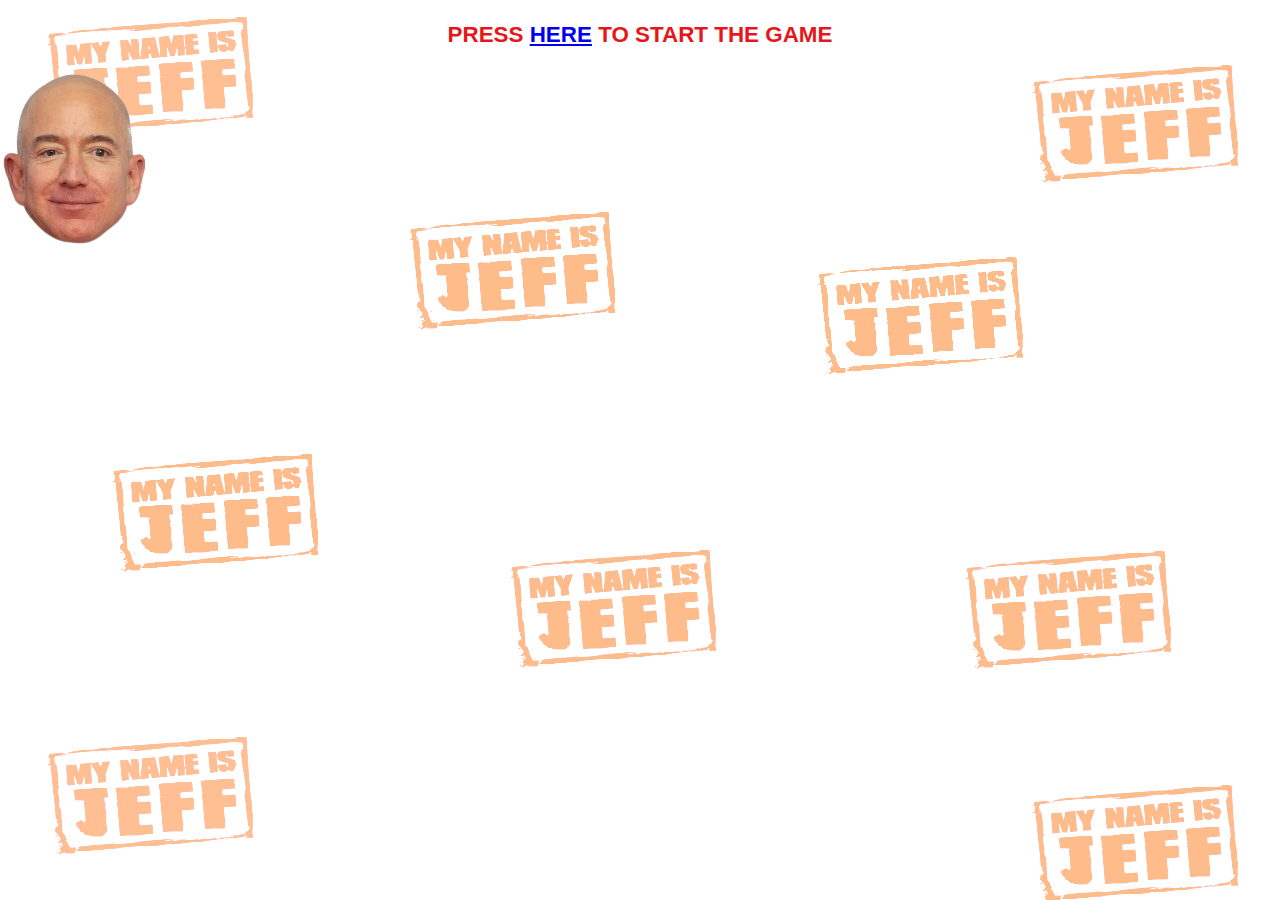
==== index.html @ 89eb4b16 "la primera parte" ====
<!DOCTYPE html>
<html lang="en">
<head>
    <meta charset="UTF-8">
    <meta name="viewport" content="width=device-width, initial-scale=1.0">
    <meta http-equiv="X-UA-Compatible" content="ie=edge">
    <link rel="stylesheet" href="css/style.css">
    <title>MY NAME IS JEFF</title>
</head>
<body>

    

        <p>Press  <a href="game.html">here</a> to start the game</p>
        <span id="random"><img src="img/jeff.png"></span>



</body>
</html>
---- css/style.css ----
body {
    padding: 0;
    margin: 0;
    background: white;
    background-image: url("../img/background.png");
    background-size: cover 
  }


img {
    width: 150px;
}

span {
    display: inline-block; 
    position: absolute
}


p {
    font-size: 1.4em;
    font-weight: 600;
    font-family: 'Trebuchet MS', 'Lucida Sans Unicode', 'Lucida Grande', 'Lucida Sans', Arial, sans-serif;
    text-align: center;
    text-transform: uppercase;
    color: #E7161A
}
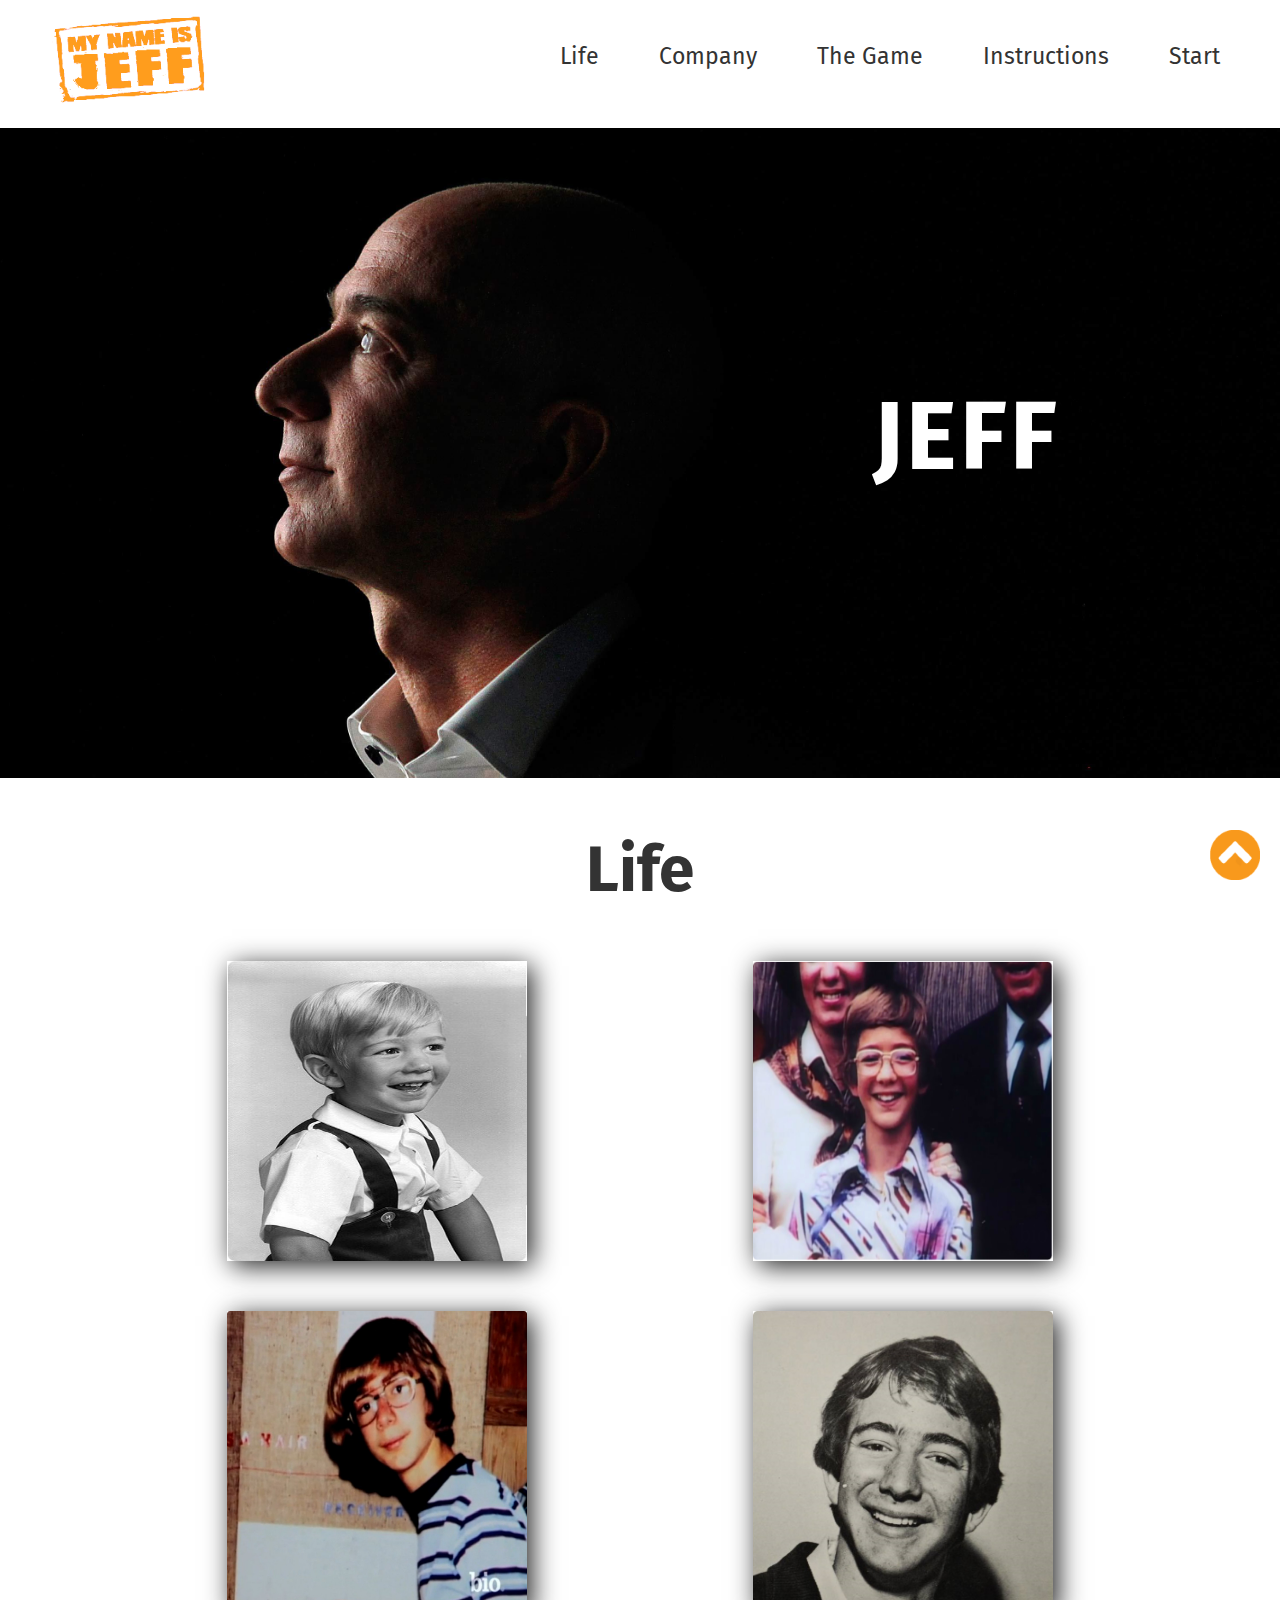
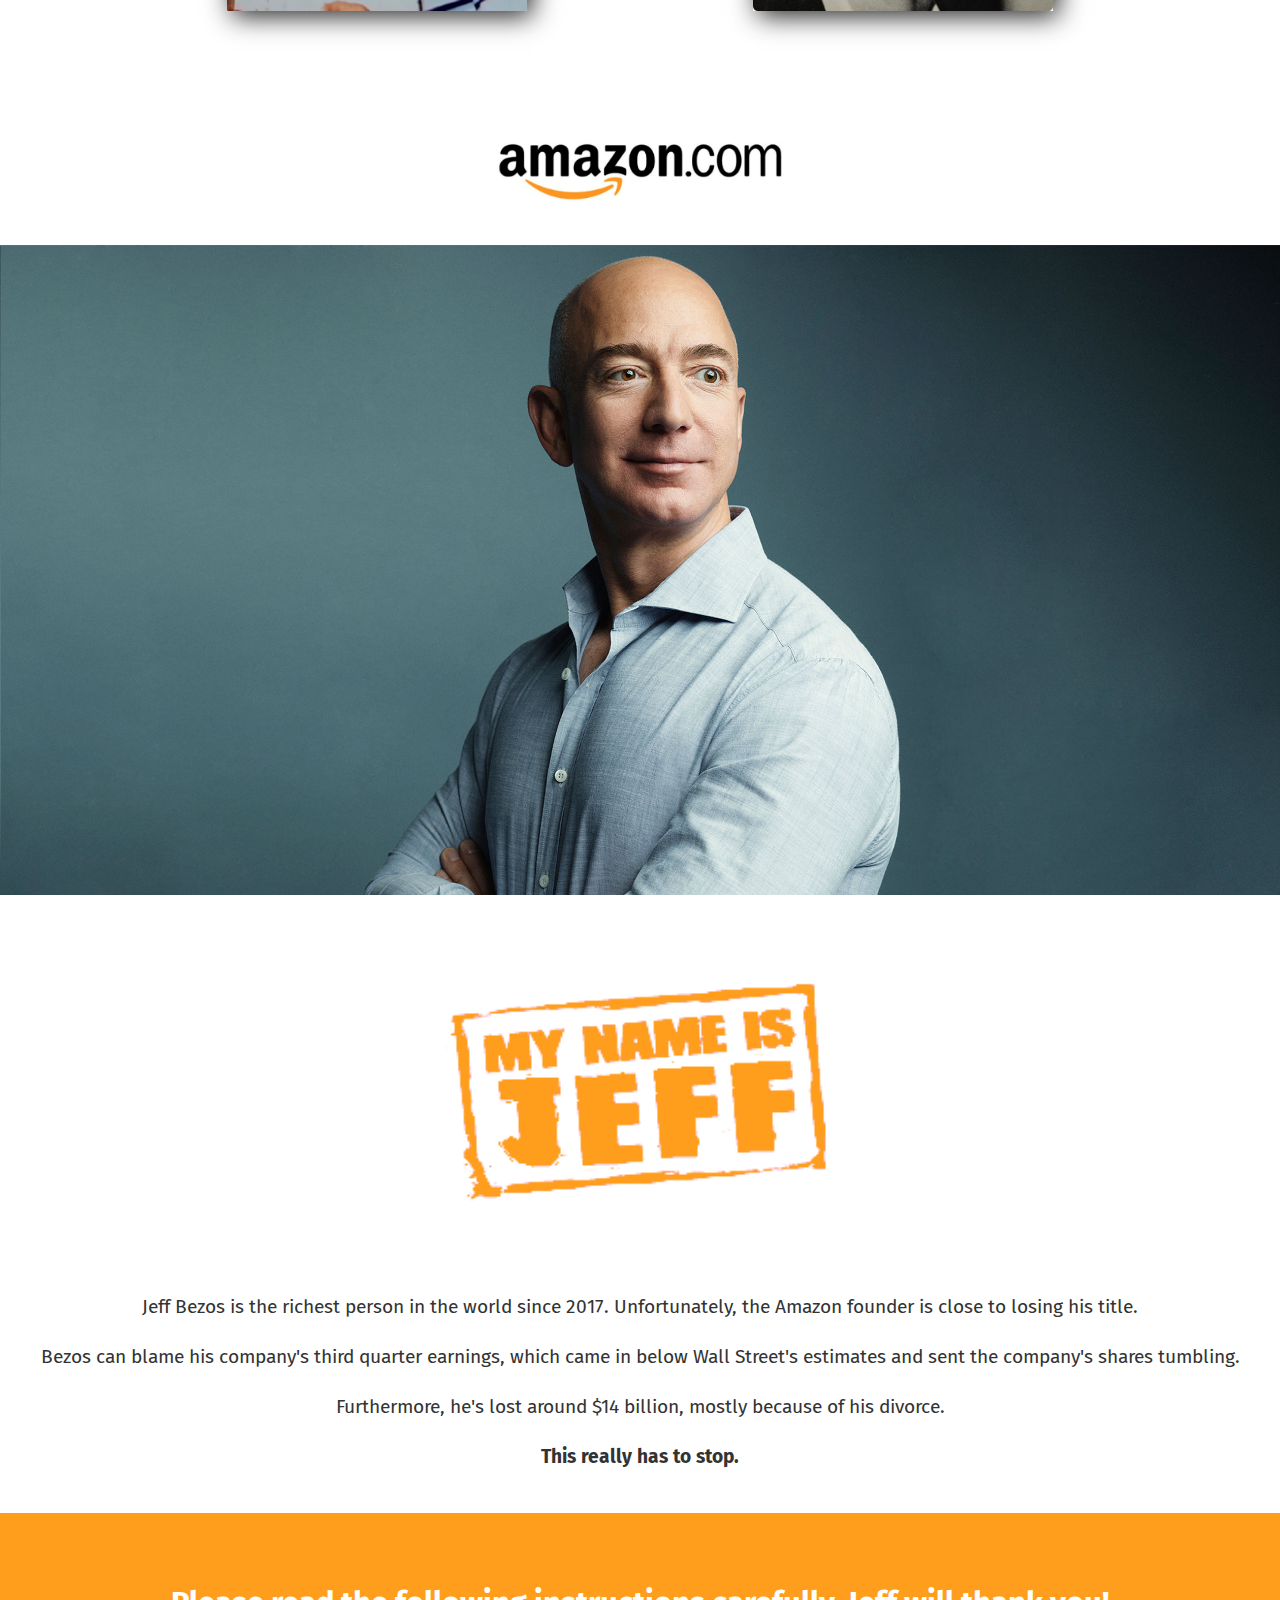
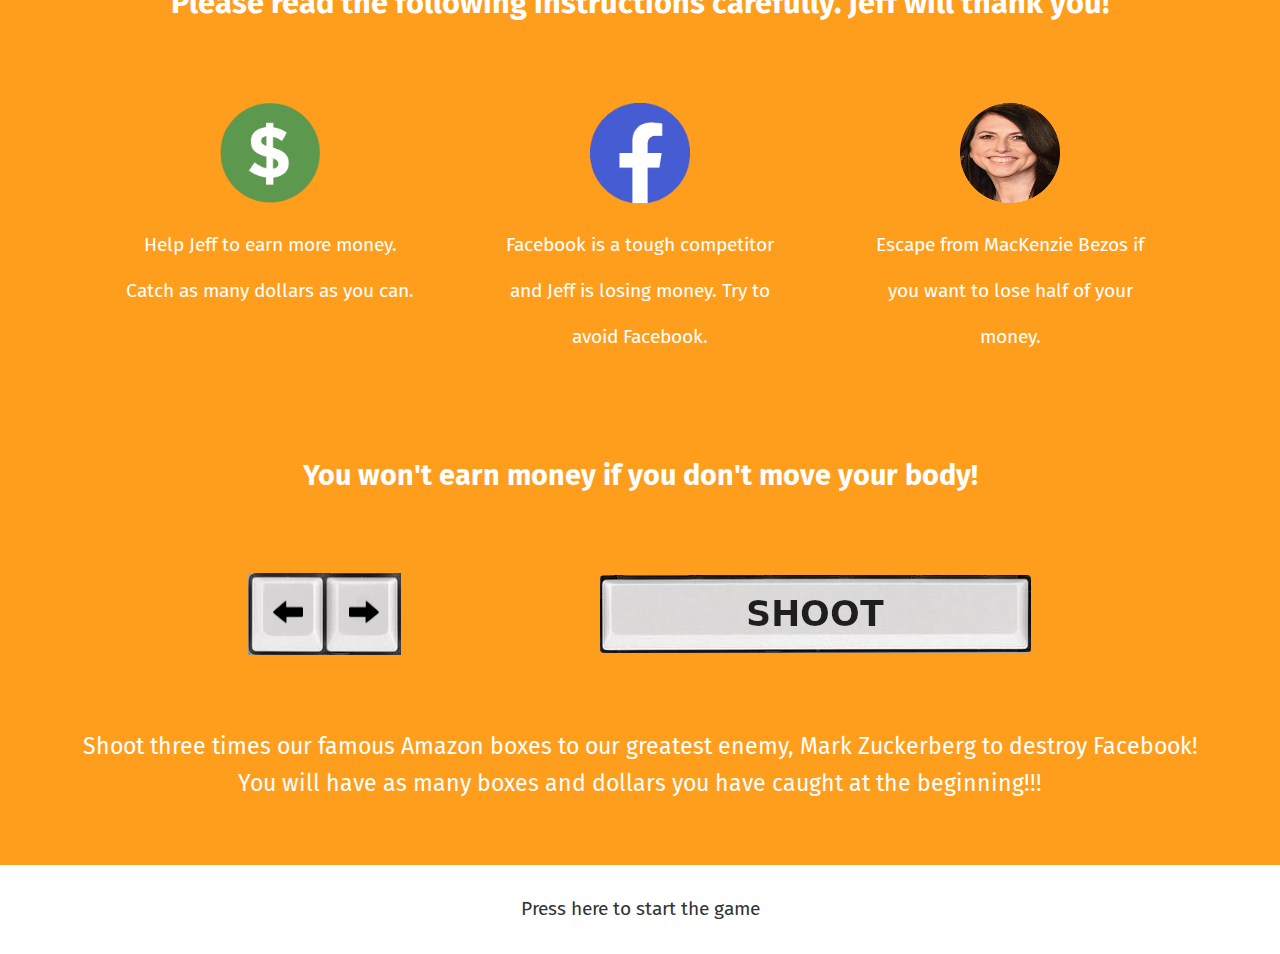
==== commit 9507d71a: "html" ====
--- a/index.html
+++ b/index.html
@@ -4,17 +4,107 @@
     <meta charset="UTF-8">
     <meta name="viewport" content="width=device-width, initial-scale=1.0">
     <meta http-equiv="X-UA-Compatible" content="ie=edge">
+
     <link rel="stylesheet" href="css/style.css">
+
+    <link href="https://fonts.googleapis.com/css?family=Fira+Sans&display=swap" rel="stylesheet">
+
     <title>MY NAME IS JEFF</title>
 </head>
 <body>
 
+    <header class="flex-container">
+
+        <img src="img/logo2.png" alt="Game Logo" id="top">
+
+        <nav>
+            <ul class="flex-container">
+                <li><a href="#life">Life</a></li>
+                <li><a href="#company">Company</a></li>
+                <li><a href="#game">The Game</a></li>
+                <li><a href="#instructions">Instructions</a></li>
+                <li><a href="#start">Start</a></li>
+
+            </ul>
+        </nav>
+    </header>
+
+    <section class="section1">
+            <h1>Jeff</h1>
+    </section>
+
+    <section id="life">
+            <h2>Life</h2>
+            
+        <div>
+            <img src="img/jeffniño01.jpg">
+            <img src="img/jeffniño.jpg">
+        </div>
+        <div>
+            <img src="img/jeffteenager02.jpg">
+            <img src="img/jeffteenager.jpg">
+        </div>
+
+    </section>
+
+    <section id="company">
     
+        <img src="img/currentlogo.jpg">
+    
+    </section>
+
+
+    <section class="jeff">
+
+    </section>
+
+    <section id="game">
+
+            <img src="img/logo2.png"> 
+
+            <p>Jeff Bezos is the richest person in the world since 2017. Unfortunately, the Amazon founder is close to losing his title.</p>
+            <p>Bezos can blame his company's third quarter earnings, which came in below Wall Street's estimates and sent the company's shares tumbling.</p>
+            <p>Furthermore, he's lost around $14 billion, mostly because of his divorce.</p>
+            <p><b>This really has to stop.</b></p>
+
+    <div id="instructions">  
+        
+        <h2 id="follow">Please read the following instructions carefully. Jeff will thank you!</h2>
+      
+        <div class="flex-evenly">
+            <article>
+                <img src="img/dollar.png" class="coins">
+                <p>Help Jeff to earn more money. Catch as many dollars as you can.</p>
+            </article>
+            <article>
+                <img src="img/euflag.png" class="coins">
+                <p>Facebook is a tough competitor and Jeff is losing money. Try to avoid Facebook.</p>
+            </article>
+            <article>
+                <img src="img/wife.png" class="wife">
+                <p>Escape from MacKenzie Bezos if you want to lose half of your money.</p>
+            </article>
+        </div>
+
+        <h2>You won't earn money if you don't move your body!</h2>
+
+        <div class="flex-evenly">
+                <img src="img/arrows.png" id="spacebar">
+                <img src="img/spacebar.png" id="spacebar">
+        </div>
+
+        <p>Shoot three times our famous Amazon boxes to our greatest enemy, Mark Zuckerberg to destroy Facebook!<br>You will have as many boxes and dollars you have caught at the beginning!!!</p>
+
+
+    </section>
+
+    <section id="start">
 
         <p>Press  <a href="game.html">here</a> to start the game</p>
-        <span id="random"><img src="img/jeff.png"></span>
 
+    </section>
 
+    <a href="#top"><img id="backtotop" src="img/backtotop.png"></a>
 
 </body>
 </html>--- a/css/style.css
+++ b/css/style.css
@@ -1,28 +1,202 @@
 body {
     padding: 0;
     margin: 0;
-    background: white;
-    background-image: url("../img/background.png");
-    background-size: cover 
+    font-family: 'Fira Sans', Arial, sans-serif;
+    color: rgb(51, 51, 51)
   }
 
-
-img {
-    width: 150px;
-}
-
-span {
-    display: inline-block; 
-    position: absolute
-}
-
+header {
+    padding: 5px 30px;
+    font-size: 1.2em;
+}
+
+header>img {
+    width: 160px;
+    margin-top: 8px;
+    margin-left: 20px;
+   
+}
+
+nav ul li {
+    list-style-type: none;
+    margin: 0 30px;
+    font-size: 1.2em;
+}
+
+a {
+    text-decoration: none;
+    color: rgb(51, 51, 51)
+
+    }    
+
+a:visited {
+    text-decoration: none;
+    color: rgb(51, 51, 51)
+
+    }
+
+a:visited {
+    text-decoration: none;
+    color: rgb(51, 51, 51)
+
+  }
+
+.flex-container {
+    display: flex;
+    justify-content: space-between;
+    align-items: center;
+}
+
+.flex-evenly {
+    display: flex;
+    justify-content: space-evenly;
+    padding: 50px;
+}
+
+.section1 {
+    background-image: url("../img/Jeff-Bezos-Wallpapers.jpg");
+    background-size: cover;
+    background-position-y: -40px;
+    height: 650px;
+    text-align: right;
+    padding-right: 10%;
+    color: white;
+    margin: 15px 0;
+}
+
+h1 {
+    font-size: 6em;
+    letter-spacing: 3px;
+    position: absolute;
+    top: 315px;
+    right: 220px;
+    text-transform: uppercase;
+}   
+
+#life h2 {
+    text-align: center;
+    font-size: 4em;
+}
+
+#life div {
+    display: flex;
+    justify-content: space-evenly;
+    align-items: center;
+    margin: 50px 0;
+
+}
+
+#life img {
+    width: 300px;
+    height: 300px;
+    box-shadow: 5px 5px 25px #222;
+}
+
+#company {
+    margin-top: 100px;
+    margin-bottom: 40px;
+
+}
+
+#company h2 {
+        text-align: center;
+        font-size: 4em;
+}
 
 p {
-    font-size: 1.4em;
-    font-weight: 600;
-    font-family: 'Trebuchet MS', 'Lucida Sans Unicode', 'Lucida Grande', 'Lucida Sans', Arial, sans-serif;
-    text-align: center;
-    text-transform: uppercase;
-    color: #E7161A
-}
-  +    text-align: center;
+    font-size: 1.2em;
+    line-height: 1.6;
+}
+
+#company img {
+    display: block;
+    margin: 0 auto;
+    width: 300px;
+    padding-top: 15px;
+}
+
+.jeff {
+    background-image: url("../img/Jeff-Bezos-Wallpapers2.jpg");
+    background-size: cover;
+    height: 650px;
+}
+
+.context {
+    padding-bottom: 50px;
+}
+
+.context h2 {
+    text-align: center;
+    font-size: 4em;
+}
+
+.context img {
+    width: 200px;
+    height: 200px;
+}
+
+#bill {
+    width: 200px;
+    height: 200px;
+}
+
+#instructions {
+    margin-top: 40px;
+    padding: 40px 0;
+    background-color: rgb(255, 157, 29);
+    color: white;
+    font-size: 1.2em;
+    line-height: 1.6;
+}
+
+#game h2 {
+    text-align: center;
+}
+
+#game>img {
+    display: block;
+    margin: 0 auto;
+    padding: 80px 0 60px 0;
+    width: 400px;
+
+}
+
+#game div div p {
+    line-height: 2.4;
+    font-size: 1em;
+}
+
+#game article {
+    width: 300px;
+}
+
+#follow {
+    font-size: 1.6em;
+}
+
+.coins {
+    width: 100px;
+    height: 100px;
+    display: block;
+    margin: 0 auto;
+}
+
+.wife {
+    width: 100px;
+    height: 100px;
+    display: block;
+    margin: 0 auto;
+}
+
+#start {
+    padding: 10px;    
+}
+
+#backtotop {
+    position: fixed;
+    right: 20px;
+    bottom: 20px;
+    width: 50px;
+}
+
